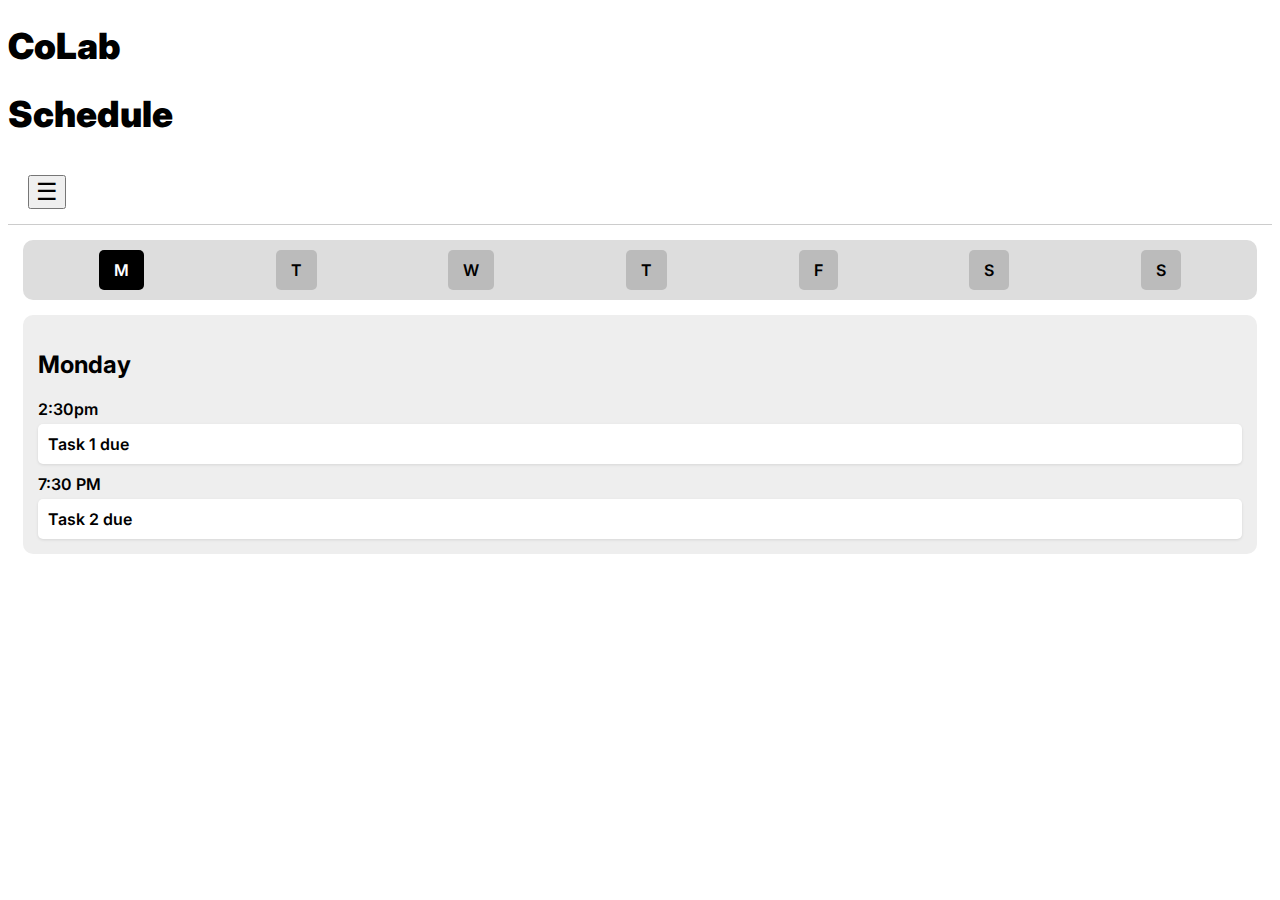
==== schedule.html @ 79072aeb "inital file commit" ====
<!DOCTYPE html>
<html lang="en">
<head>
    <meta charset="UTF-8">
    <meta name="viewport" content="width=device-width, initial-scale=1.0">
    <title>CoLab: Schedule</title>
    <link rel="stylesheet" href="styles.css">
    
</head>
<body>
    <a href="index.html"><h1>CoLab</h1></a>
    <h1>Schedule</h1>

    <header class="header">
        <button class="menu-icon" id="menuIcon">&#9776;</button>
        <div class="nav-dropdown" id="navMenu">
            <!-- <a href="index.html">Schedule</a> -->
            <a href="tasks.html">Tasks</a>
            <a href="projects.html">Projects</a>
          </div>
          
      </header>


    <!-- Calendar -->
    <div class="calendar">
        <div class="day active">M</div>
        <div class="day">T</div>
        <div class="day">W</div>
        <div class="day">T</div>
        <div class="day">F</div>
        <div class="day">S</div>
        <div class="day">S</div>
    </div>


    <!-- Schedule Content -->


    <div class="schedule">
        <h2>Monday</h2>
        <div>
            <span>2:30pm</span>
            <div class="event-card"> Task 1 due</div>
        </div>

        <div class="event">
            <span>7:30 PM</span>
            <div class="event-card">Task 2 due</div>
          </div>
    </div>
    <script src="schedule.js"></script>
</body>
</html>
---- styles.css ----
@import url('https://fonts.googleapis.com/css2?family=Inter:ital,opsz,wght@0,14..32,100..900;1,14..32,100..900&display=swap');
body{
   font-family:'Inter', sans-serif;
   font-weight:600;

}
a{
    text-decoration:none;
    color:black;
}
h1{
    font-family:'inter' , sans-serif;
    font-weight:900;
    font-size:36px;
}
p{
    font-family:'inter', sans-serif;
    font-weight:500;
    font-size:24px;
}

/* Styling for Index Page */

.startBtn{
    font-weight:400;
    font-size:14px;
    border: 5px solid #D9D9D9;
    border-radius: 100px;
    background-color:#D9D9D9;
    padding-right:40px;
    padding-left:40px;
}

/* Styling for Login */
.hidden {
    display: none;
}
.form-container {
    border: 1px solid #ccc;
    padding: 1rem;
    margin: 1rem 0;
}


/* Styling for Register */

.header {
    display: flex;
    justify-content: space-between;
    align-items: center;
    background: #fff;
    padding: 15px 20px;
    border-bottom: 1px solid #ccc;
    position: relative;
  }
  
  .menu-icon {
    font-size: 24px;
    cursor: pointer;
  }
  
  .profile-icon {
    width: 30px;
    height: 30px;
    background: #ccc;
    border-radius: 50%;
  }
  
  /* === Hamburger Menu Dropdown === */
  .nav-dropdown {
    display: none;
    flex-direction: column;
    position: absolute;
    top: 60px;
    left: 15px;
    background: #fff;
    border: 1px solid #ddd;
    box-shadow: 0 2px 8px rgba(0,0,0,0.1);
    border-radius: 8px;
    z-index: 999;
    width: 150px;
  }
  
  .nav-dropdown a {
    padding: 10px 15px;
    text-decoration: none;
    color: #333;
    border-bottom: 1px solid #eee;
  }
  
  .nav-dropdown a:last-child {
    border-bottom: none;
  }
  
  .nav-dropdown a:hover {
    background: #f0f0f0;
  }
  
  /* === Calendar === */
  .calendar {
    display: flex;
    justify-content: space-around;
    background: #ddd;
    padding: 10px;
    margin: 15px;
    border-radius: 10px;
  }
  
  .day {
    padding: 10px 15px;
    background: #bbb;
    border-radius: 5px;
    cursor: pointer;
  }
  
  .day.active {
    background: black;
    color: white;
  }
  
  /* === Schedule Events === */
  .schedule {
    background: #eee;
    padding: 15px;
    margin: 0 15px 60px;
    border-radius: 10px;
  }
  
  .event {
    margin-top: 10px;
  }
  
  .event-card {
    background: white;
    padding: 10px;
    margin-top: 5px;
    border-radius: 5px;
    box-shadow: 0 1px 3px rgba(0,0,0,0.1);
  }


/* MEDIA QUERIES */
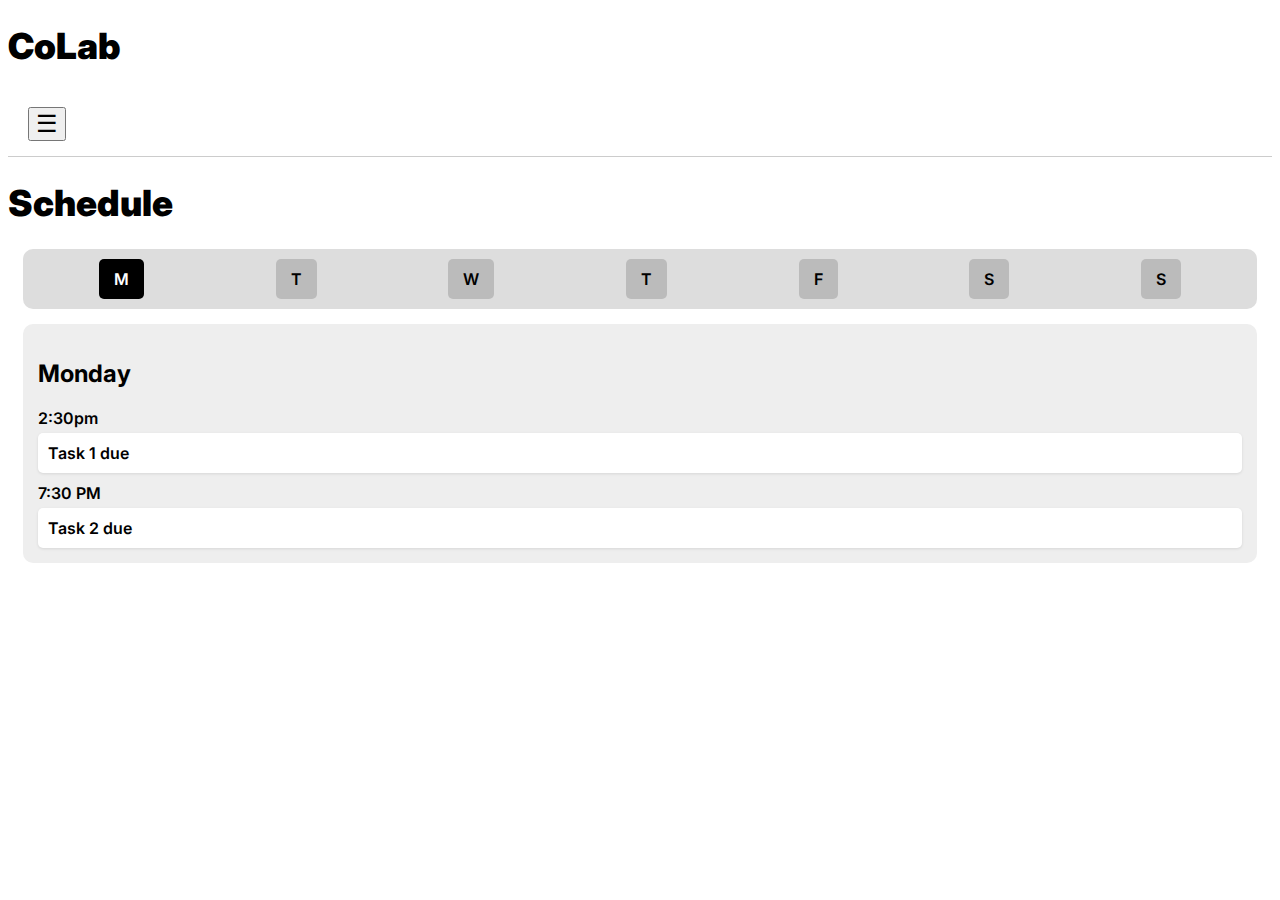
==== commit 099cd01e: "updating schedule page" ====
--- a/schedule.html
+++ b/schedule.html
@@ -9,8 +9,6 @@
 </head>
 <body>
     <a href="index.html"><h1>CoLab</h1></a>
-    <h1>Schedule</h1>
-
     <header class="header">
         <button class="menu-icon" id="menuIcon">&#9776;</button>
         <div class="nav-dropdown" id="navMenu">
@@ -20,6 +18,9 @@
           </div>
           
       </header>
+    <h1>Schedule</h1>
+
+   
 
 
     <!-- Calendar -->
